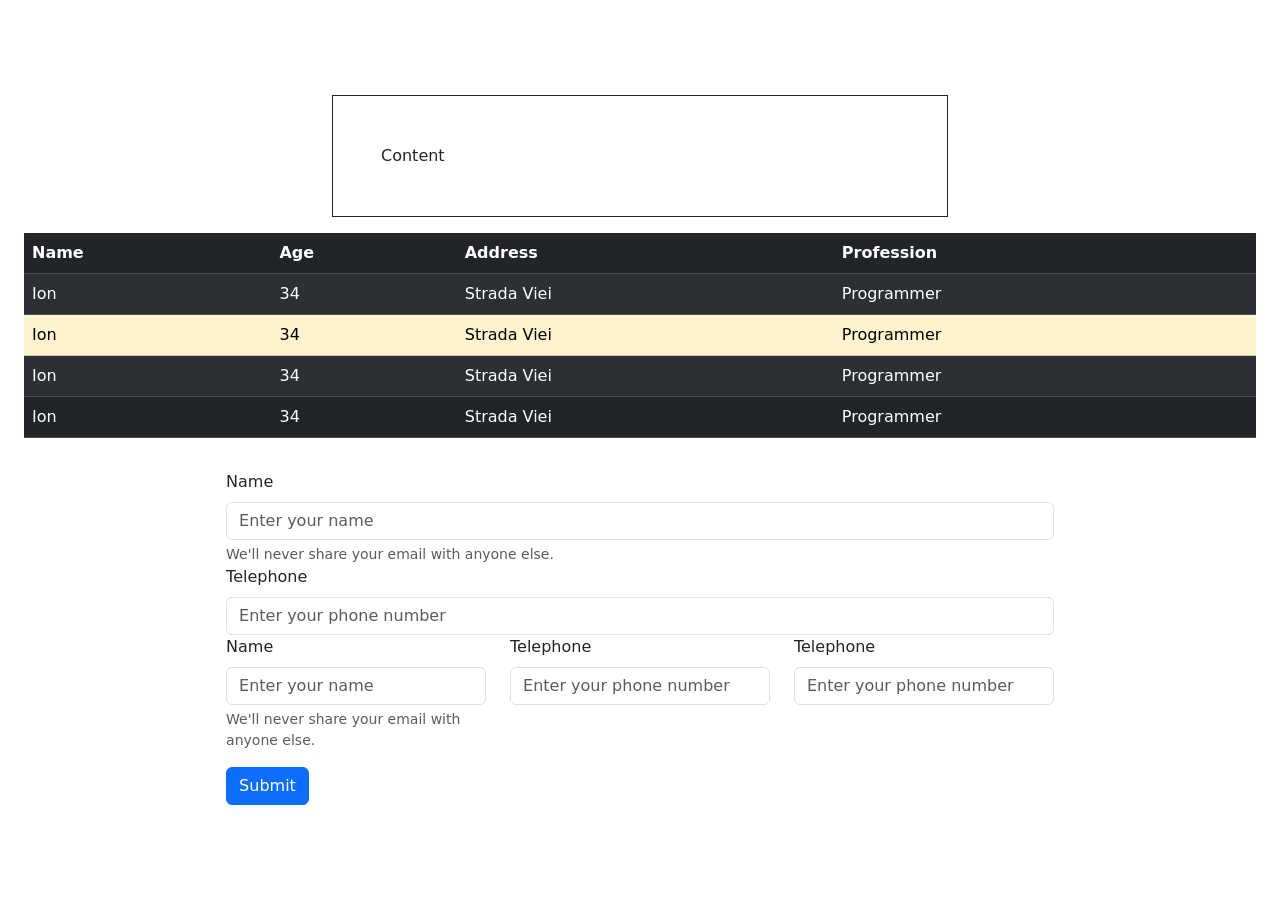
==== index.html @ 7f74b0ef "Rename html file" ====
<!DOCTYPE html>
<html lang="en">
  <head>
    <meta charset="UTF-8" />
    <meta http-equiv="X-UA-Compatible" content="IE=edge" />
    <meta name="viewport" content="width=device-width, initial-scale=1.0" />
    <title>Bootstrap</title>
    <link
      href="https://cdn.jsdelivr.net/npm/bootstrap@5.2.3/dist/css/bootstrap.min.css"
      rel="stylesheet"
      integrity="sha384-rbsA2VBKQhggwzxH7pPCaAqO46MgnOM80zW1RWuH61DGLwZJEdK2Kadq2F9CUG65"
      crossorigin="anonymous"
    />
    <link rel="stylesheet" href="styles/bootstrap.css" />
  </head>
  <body class="m-0 vw-100 vh-100">
    <div
      class="d-flex flex-column gap-3 justify-content-center align-items-center h-100 p-4"
    >
      <div class="internal p-5 text-start w-50 bg-normal">Content</div>

      <table class="table table-striped table-dark table-hover">
        <thead>
          <tr>
            <th>Name</th>
            <th>Age</th>
            <th>Address</th>
            <th>Profession</th>
          </tr>
        </thead>
        <tbody>
          <tr>
            <td>Ion</td>
            <td>34</td>
            <td>Strada Viei</td>
            <td>Programmer</td>
          </tr>
          <tr class="table-warning">
            <td>Ion</td>
            <td>34</td>
            <td>Strada Viei</td>
            <td>Programmer</td>
          </tr>
          <tr>
            <td>Ion</td>
            <td>34</td>
            <td>Strada Viei</td>
            <td>Programmer</td>
          </tr>
          <tr>
            <td>Ion</td>
            <td>34</td>
            <td>Strada Viei</td>
            <td>Programmer</td>
          </tr>
        </tbody>
      </table>

      <form>
        <div class="row">
          <div class="col-md-6 col-sm-4 col-lg-12">
            <label class="form-label" for="name">Name</label>
            <input
              class="form-control"
              id="name"
              type="text"
              placeholder="Enter your name"
            />
            <div id="emailHelp" class="form-text">
              We'll never share your email with anyone else.
            </div>
          </div>
          <div class="col-md-6 col-sm-4 col-lg-12">
            <label class="form-label" for="tel">Telephone</label>
            <input
              class="form-control"
              id="tel"
              type="text"
              placeholder="Enter your phone number"
            />
          </div>
        </div>
        <div class="row">
          <div class="col-md-4 col-sm-6">
            <label class="form-label" for="name">Name</label>
            <input
              class="form-control"
              id="name"
              type="text"
              placeholder="Enter your name"
            />
            <div id="emailHelp" class="form-text">
              We'll never share your email with anyone else.
            </div>
          </div>
          <div class="col-md-4 col-sm-6">
            <label class="form-label" for="tel">Telephone</label>
            <input
              class="form-control"
              id="tel"
              type="text"
              placeholder="Enter your phone number"
            />
          </div>
          <div class="col-md-4 col-sm-12">
            <label class="form-label" for="tel">Telephone</label>
            <input
              class="form-control"
              id="tel"
              type="text"
              placeholder="Enter your phone number"
            />
          </div>
        </div>

        <button class="btn btn-primary mt-3">Submit</button>
      </form>
    </div>
    <script
      src="https://cdn.jsdelivr.net/npm/bootstrap@5.2.3/dist/js/bootstrap.bundle.min.js"
      integrity="sha384-kenU1KFdBIe4zVF0s0G1M5b4hcpxyD9F7jL+jjXkk+Q2h455rYXK/7HAuoJl+0I4"
      crossorigin="anonymous"
    ></script>
  </body>
</html>
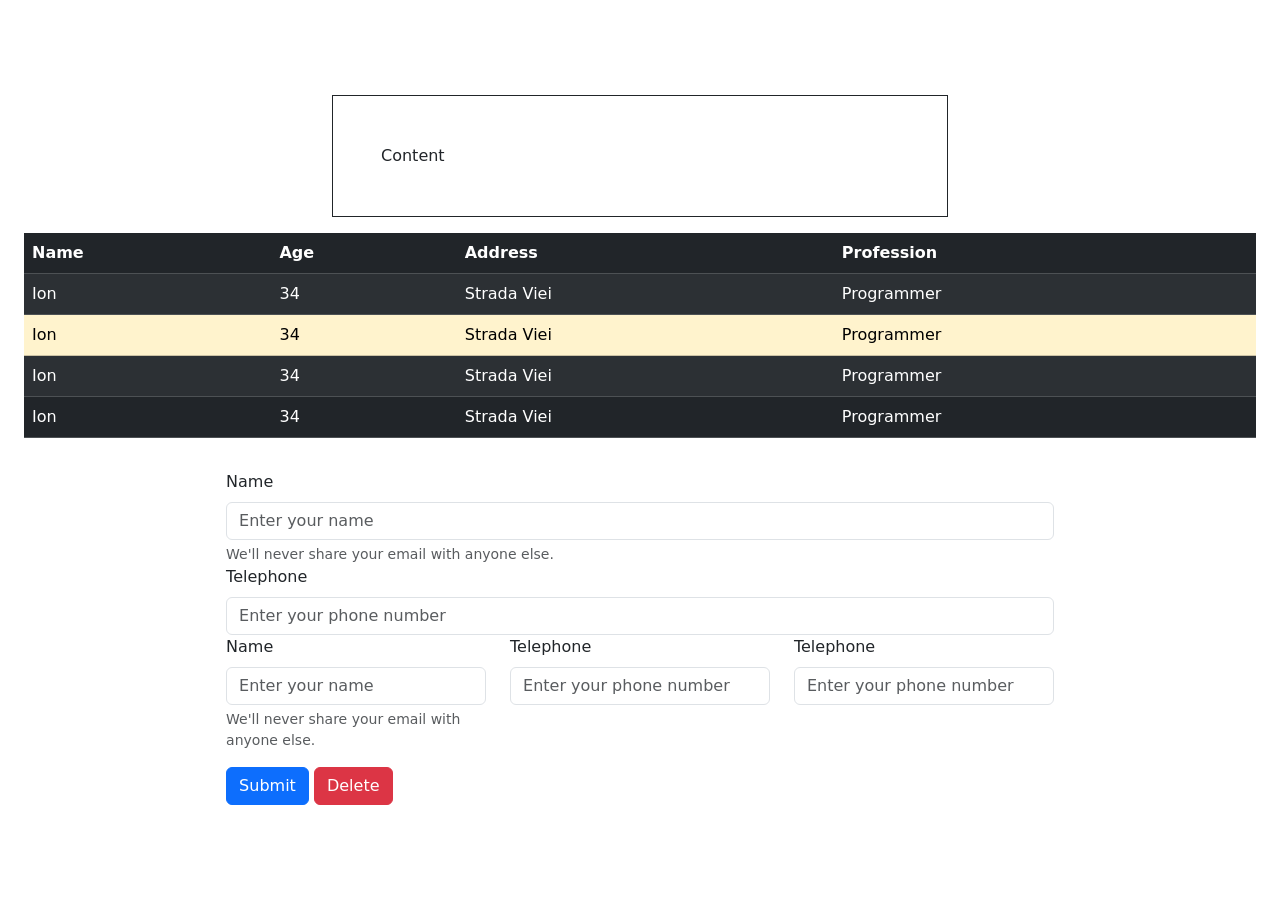
==== commit ee712371: "Update index.html" ====
--- a/index.html
+++ b/index.html
@@ -114,6 +114,7 @@
         </div>
 
         <button class="btn btn-primary mt-3">Submit</button>
+         <button class="btn btn-danger mt-3">Delete</button>
       </form>
     </div>
     <script
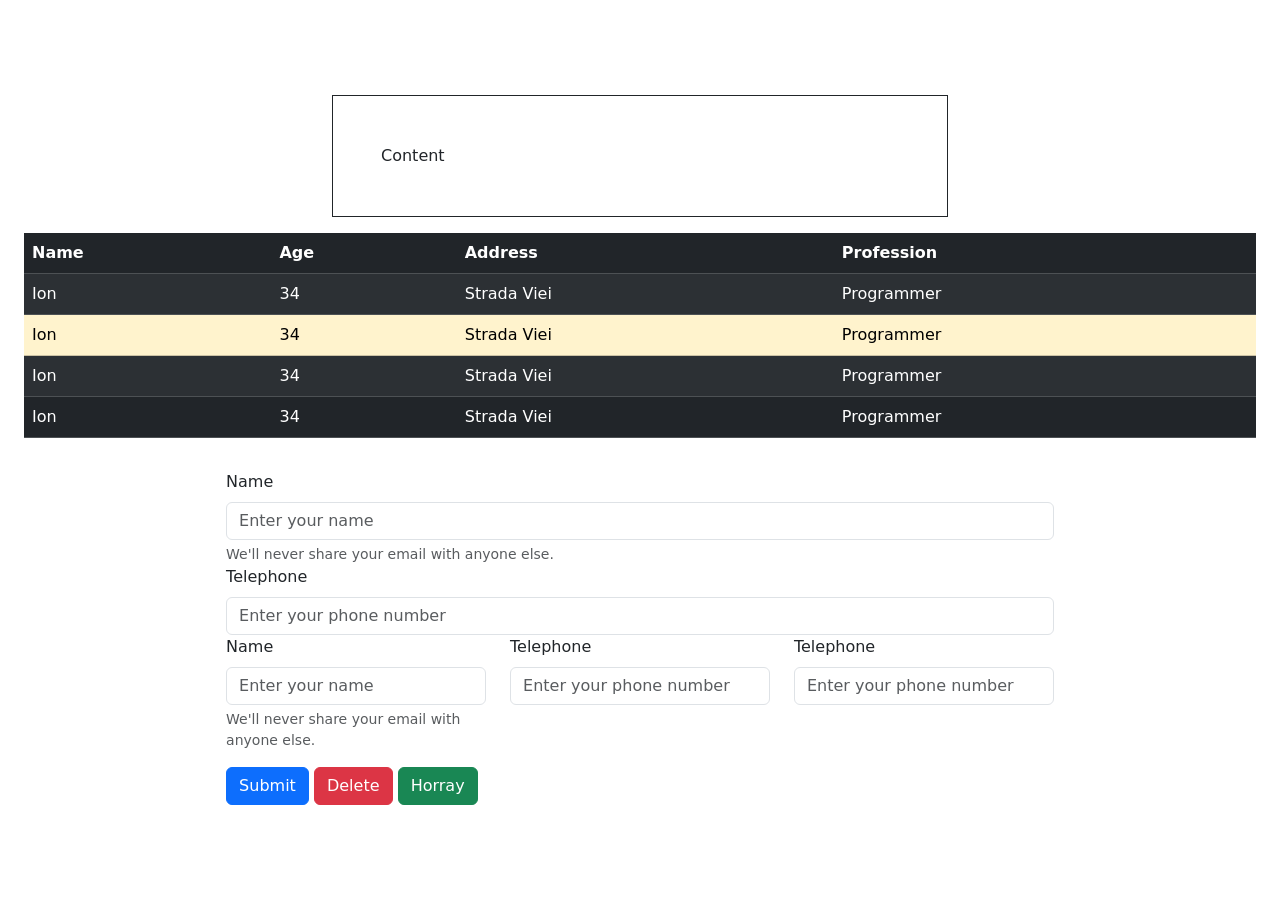
==== commit f0ac87fd: "Update index.html" ====
--- a/index.html
+++ b/index.html
@@ -115,6 +115,7 @@
 
         <button class="btn btn-primary mt-3">Submit</button>
          <button class="btn btn-danger mt-3">Delete</button>
+         <button class="btn btn-success mt-3">Horray</button>
       </form>
     </div>
     <script
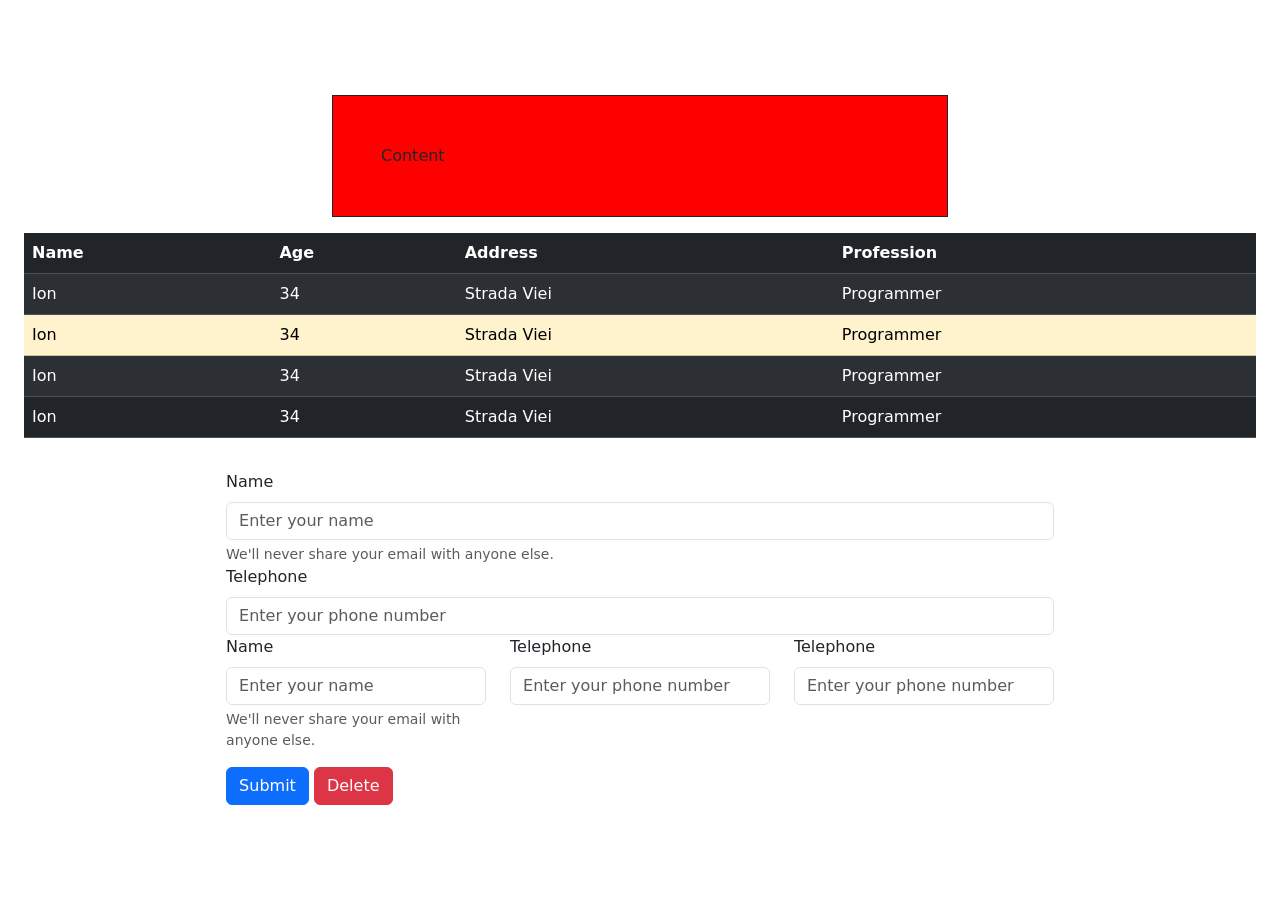
==== commit 4620817c: "Change content background color to red" ====
--- a/index.html
+++ b/index.html
@@ -11,7 +11,7 @@
       integrity="sha384-rbsA2VBKQhggwzxH7pPCaAqO46MgnOM80zW1RWuH61DGLwZJEdK2Kadq2F9CUG65"
       crossorigin="anonymous"
     />
-    <link rel="stylesheet" href="styles/bootstrap.css" />
+    <link rel="stylesheet" href="/styles/bootstrap.css" />
   </head>
   <body class="m-0 vw-100 vh-100">
     <div
@@ -114,8 +114,7 @@
         </div>
 
         <button class="btn btn-primary mt-3">Submit</button>
-         <button class="btn btn-danger mt-3">Delete</button>
-         <button class="btn btn-success mt-3">Horray</button>
+        <button class="btn btn-danger mt-3">Delete</button>
       </form>
     </div>
     <script
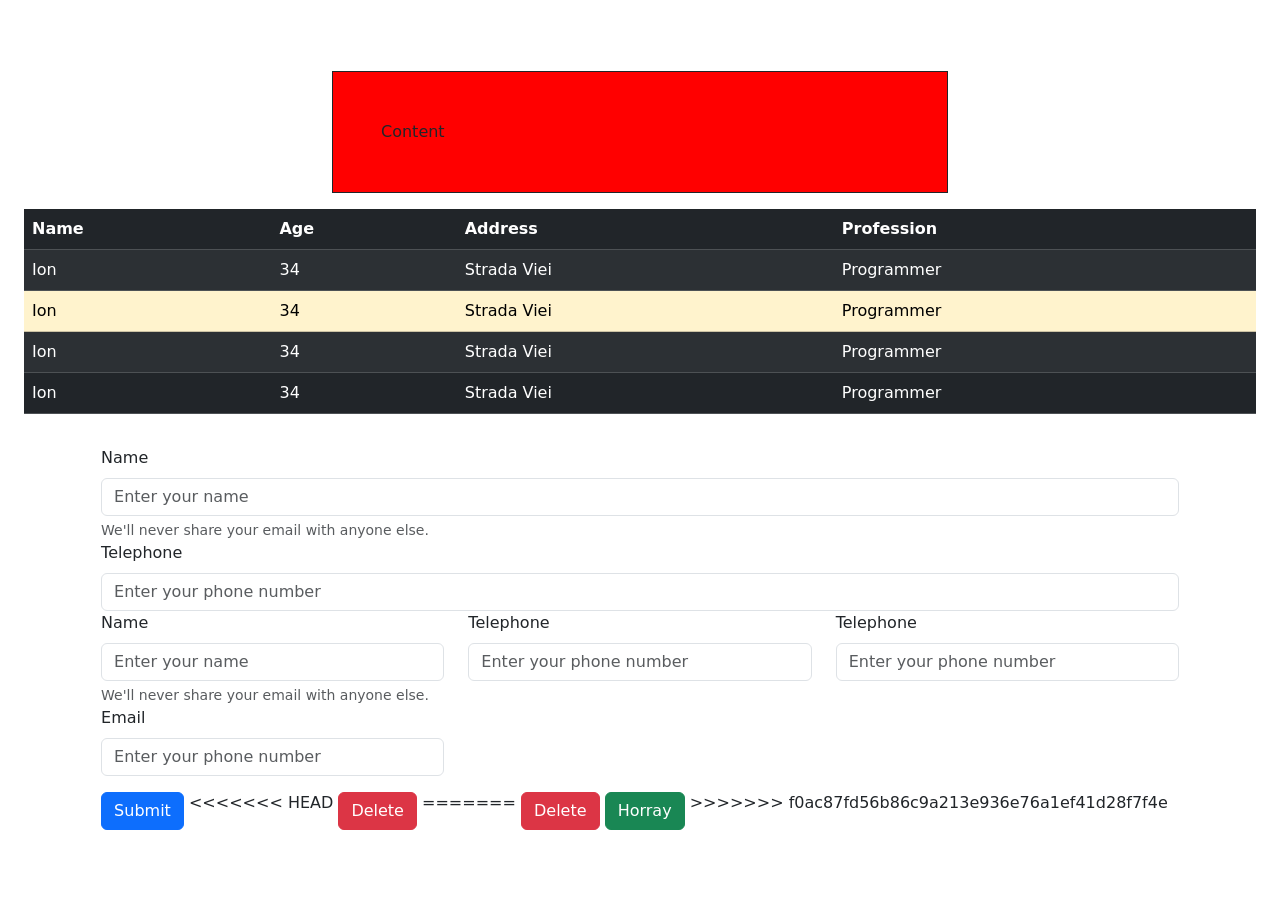
==== commit e01c682f: "Added the new email input" ====
--- a/index.html
+++ b/index.html
@@ -111,10 +111,24 @@
               placeholder="Enter your phone number"
             />
           </div>
+          <div class="col-md-4 col-sm-12">
+            <label class="form-label" for="email">Email</label>
+            <input
+              class="form-control"
+              id="email"
+              type="email"
+              placeholder="Enter your phone number"
+            />
+          </div>
         </div>
 
         <button class="btn btn-primary mt-3">Submit</button>
+        <<<<<<< HEAD
         <button class="btn btn-danger mt-3">Delete</button>
+        =======
+        <button class="btn btn-danger mt-3">Delete</button>
+        <button class="btn btn-success mt-3">Horray</button>
+        >>>>>>> f0ac87fd56b86c9a213e936e76a1ef41d28f7f4e
       </form>
     </div>
     <script
